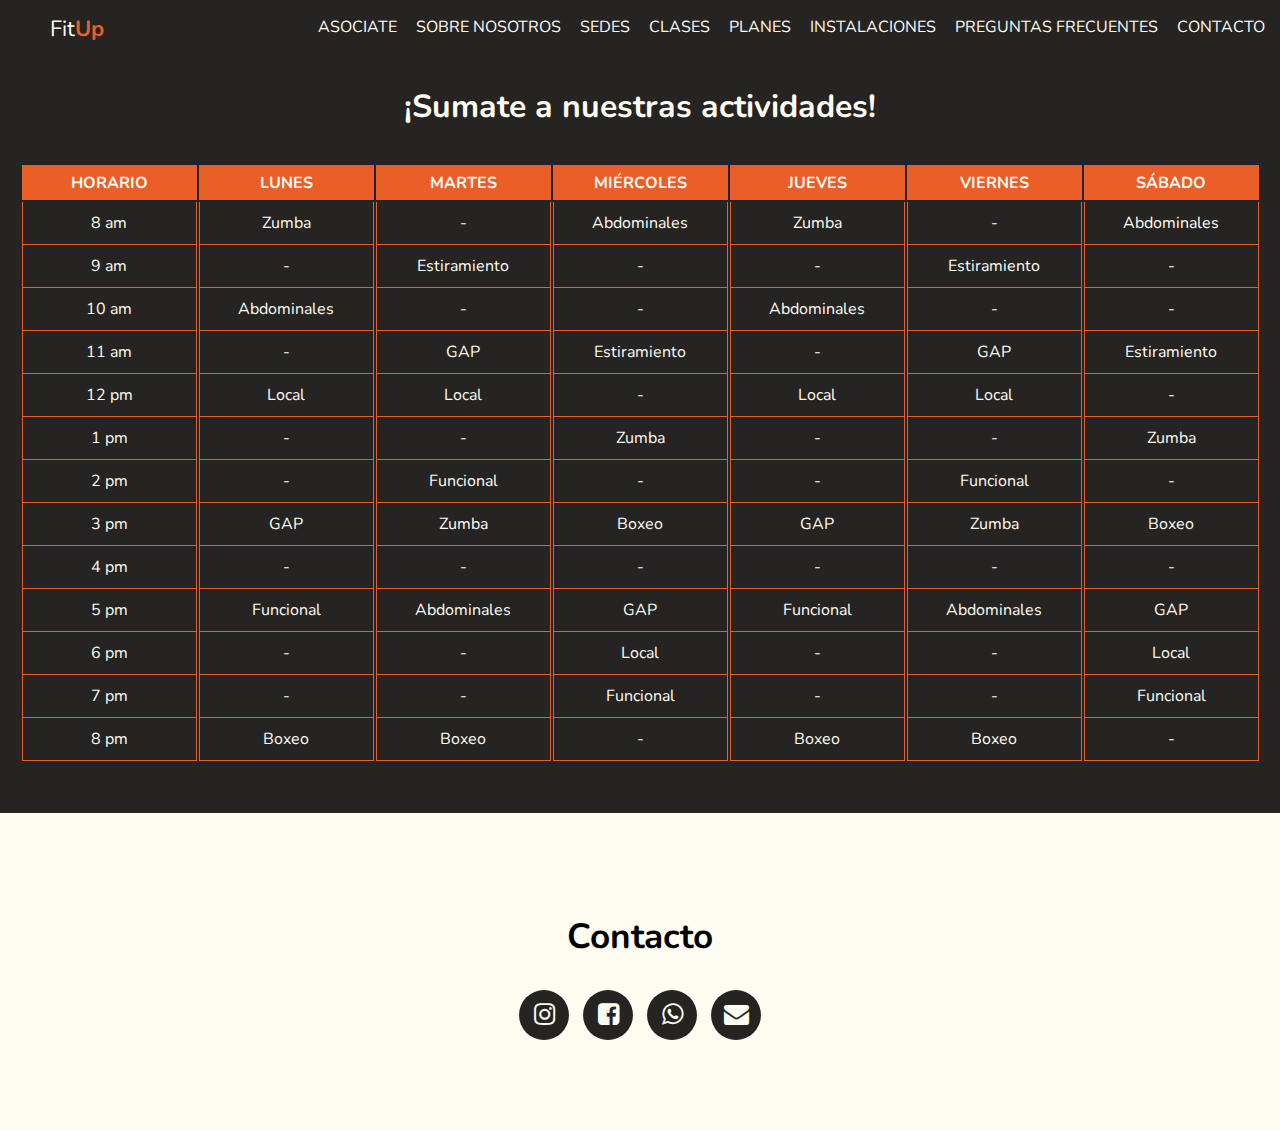
==== pages/classes.html @ 331043fe "Primer commit" ====
<!DOCTYPE html>
<html lang="en">
<head>
    <meta charset="UTF-8">
    <meta http-equiv="X-UA-Compatible" content="IE=edge">
    <meta name="viewport" content="width=device-width, initial-scale=1.0">

    <link rel="preconnect" href="https://fonts.googleapis.com">
    <link rel="preconnect" href="https://fonts.gstatic.com" crossorigin>
    <link href="https://fonts.googleapis.com/css2?family=Nunito:wght@200;300;400;600;800&display=swap" rel="stylesheet">

    <link rel="stylesheet" href="https://stackpath.bootstrapcdn.com/font-awesome/4.7.0/css/font-awesome.min.css">
    <link rel="stylesheet" href="../main.css">

    <title>FitUp - Clases</title>
</head>
<body>
    
    <header id="header">
        
        <nav class="header-nav">
            <a href="../index.html" class="header-nav-logo"> Fit<span>Up</span> </a> 
            <ul>        
                <li>
                    <a href="join.html">ASOCIATE</a>
                </li>
                <li>
                    <a href="../index.html#about-us" target="_blank">SOBRE NOSOTROS</a>
                </li>
                <li>
                    <a href="our-gyms.html">SEDES</a>
                </li>
                <li>
                    <a href="classes.html">CLASES</a>
                </li>
                <li>
                    <a href="../index.html#memberships" target="_blank">PLANES</a>
                </li>
                <li>
                    <a href="../index.html#features" target="_blank">INSTALACIONES</a>
                </li>
                <li>
                    <a href="faq.html">PREGUNTAS FRECUENTES</a>
                </li>
                <li>
                    <a href="#contact">CONTACTO</a>
                </li>
            </ul>
        </nav>
      
    </header>

    <main>

        <div id="classes">

            <div class="classes-title">
                <h1>¡Sumate a nuestras actividades!</h1>
            </div>

            <div class="classes-complete-table">

                <table >
                    
                    <thead>
                        <tr>
                            <th>HORARIO</th>
                            <th>LUNES</th>
                            <th>MARTES</th>
                            <th>MIÉRCOLES</th>
                            <th>JUEVES</th>
                            <th>VIERNES</th>
                            <th>SÁBADO</th>
                        </tr>
                    </thead>
                    
                    <tbody>
                        <tr>
                            <td>
                                <p>8 am</p>
                                <p>9 am</p>
                                <p>10 am</p>
                                <p>11 am</p>
                                <p>12 pm</p>
                                <p>1 pm</p>
                                <p>2 pm</p>
                                <p>3 pm</p>
                                <p>4 pm</p>
                                <p>5 pm</p>
                                <p>6 pm</p>
                                <p>7 pm</p>
                                <p>8 pm</p>
                            </td>
                            <td>
                                <p>Zumba</p>
                                <p>-</p>
                                <p>Abdominales</p>
                                <p>-</p>
                                <p>Local</p>
                                <p>-</p>
                                <p>-</p>
                                <p>GAP</p>
                                <p>-</p>
                                <p>Funcional</p>
                                <p>-</p>
                                <p>-</p>
                                <p>Boxeo</p>
                            </td>
                            <td>
                                <p>-</p>
                                <p>Estiramiento</p>
                                <p>-</p>
                                <p>GAP</p>
                                <p>Local</p>
                                <p>-</p>
                                <p>Funcional</p>
                                <p>Zumba</p>
                                <p>-</p>
                                <p>Abdominales</p>
                                <p>-</p>
                                <p>-</p>
                                <p>Boxeo</p>
                            </td>
                            <td>
                                <p>Abdominales</p>
                                <p>-</p>
                                <p>-</p>
                                <p>Estiramiento</p>
                                <p>-</p>
                                <p>Zumba</p>
                                <p>-</p>
                                <p>Boxeo</p>
                                <p>-</p>
                                <p>GAP</p>
                                <p>Local</p>
                                <p>Funcional</p>
                                <p>-</p>
                            </td>
                            <td>
                                <p>Zumba</p>
                                <p>-</p>
                                <p>Abdominales</p>
                                <p>-</p>
                                <p>Local</p>
                                <p>-</p>
                                <p>-</p>
                                <p>GAP</p>
                                <p>-</p>
                                <p>Funcional</p>
                                <p>-</p>
                                <p>-</p>
                                <p>Boxeo</p>
                            </td>
                            <td>
                                <p>-</p>
                                <p>Estiramiento</p>
                                <p>-</p>
                                <p>GAP</p>
                                <p>Local</p>
                                <p>-</p>
                                <p>Funcional</p>
                                <p>Zumba</p>
                                <p>-</p>
                                <p>Abdominales</p>
                                <p>-</p>
                                <p>-</p>
                                <p>Boxeo</p>
                            </td>
                            <td>
                                <p>Abdominales</p>
                                <p>-</p>
                                <p>-</p>
                                <p>Estiramiento</p>
                                <p>-</p>
                                <p>Zumba</p>
                                <p>-</p>
                                <p>Boxeo</p>
                                <p>-</p>
                                <p>GAP</p>
                                <p>Local</p>
                                <p>Funcional</p>
                                <p>-</p>
                            </td>
                        </tr>
                        
                    </tbody>
                    
                </table>
                
            </div>

        </div>
        
    </main>

    <footer id="contact">

        <div>

            <div class="contact-title">
                <h3>Contacto</h3>
            </div>

            <div class="contact-socials">
                <ul>
                    <li><a href="https://instagram.com" class="instagram" target="_blank"><i class="fa fa-instagram"></i></a></li>
                    <li><a href="https://facebook.com" class="facebook" target="_blank"><i class="fa fa-facebook-square"></i></a></li>
                    <li><a href="https://web.whatsapp.com/" class="whatsapp" target="_blank"><i class="fa fa-whatsapp"></i></a></li>
                    <li><a href="https://gmail.com" class="mail" target="_blank"><i class="fa fa-envelope"></i></a></li>
                </ul>
            </div>

        </div>

    </footer>

</body>
</html>
---- main.css ----
* {
    margin: 0px;
    padding: 0px;
    box-sizing: border-box;
    font-family: 'Nunito', sans-serif;
    text-decoration: none;
}

body {
    min-height: 100vh;
}

#header {
    color: #fffcf2;
}

.header-nav {
    display: flex;
    background-color: #252422;
    justify-content: space-between;
    height: 50px;
}

.header-nav-logo {
    color: #fffcf2;
    margin-left: 50px;
    margin-top: 2px;
    font-size: 22px;
}

.header-nav span {
    color: #eb5e28;
    font-weight: bolder;
}

.header-nav a {
    padding-top: 12px;
    color: #fffcf2;
}

.header-nav ul {
    list-style-type: none;  
} 

.header-nav ul li {
    display: inline-block;
    margin-top: 6px;
    margin-right: 15px;
    margin-bottom: 8px;
}

.home-header {
    background-image: linear-gradient(to right,#eb5f2875,#25242291), url(img/man-lifting.jpg);
    background-size: cover;
    background-repeat: no-repeat;
    background-position: center;
    height: 600px;
    text-align: center;
}

.home-header-title {
    padding: 175px 0px 100px 0px;
    font-size: 20px;
}

.home-header-subtitle a {
    color: #fffcf2;
    border: solid 2px #eb5e28;
    background-color: #eb5e28;
    border-radius: 10px;
    padding: 8px;
}

#about-us {
    display: flex;
    flex-direction: row-reverse;
    background-color: #252422;
    padding: 100px 0px;
    color: #fffcf2;
}

.about-us-text {
    display: flex;
    flex-direction: column;
}

.about-us-title {
    text-align: center;
    margin: 30px 0px 60px 0px;
    font-size: 30px;
}

.about-us-subtitle {
    text-align: center;
    margin: 0px 100px 0px 0px;
}

.about-us-subtitle span {
    font-weight: bolder;
}

#about-us img {
    width: 500px;
    height: 300px;
    margin: 0px 50px 0px 100px;
    border: solid #eb5f28 5px;
}

#memberships {
    display: flex;
    background-color: #403d39;
    padding: 60px 0px 50px 0px;
    justify-content: space-around;
    color: #fffcf2;
}

#memberships h4, li {
    padding: 10px 0px;
}

.memberships-title {
    width: 250px;
}

.memberships-title h3{
    font-size: 30px;
    text-align: center;
}

.memberships-title p{
    font-size: 20px;
    justify-content: center;
    padding-top: 20px;
}


.memberships-basic ul {
    list-style-type: square;
}

.memberships-basic a {
    border: solid #eb5e28;
    border-bottom-right-radius: 12px;
    margin-top: 35px;
    font-size: 20px;
    background: #eb5e28;
    font-weight: bolder;
    color: #fffcf2;
}

.memberships-full ul {
    list-style-type: disc;
}

.memberships-full a {
    border: solid #eb5e28;
    border-bottom-right-radius: 12px;
    font-size: 20px;
    background: #eb5e28;
    font-weight: bolder;
    color: #fffcf2;
}

#features {
    background-color: #252422;
    color: #fffcf2;
    padding: 40px 0px 80px 0px;
}

.features-title {
    display: flex;
    justify-content: center;
    font-size: 25px;
    margin-bottom: 20px;
}

.features-images {
    display: flex;
    justify-content: center;
}

.features-images img {
    width: 320px;
    height: 220px;
    margin: 0px 10px;
    transition: 300ms;
}

.features-images img:hover {
    transform: scale(1.07)
}

#contact {
    display: flex;
    background-color: #fffcf2;
    padding: 100px 0px;
    justify-content: center;
    position: sticky;
    top: 100%;
}

.contact-title {
    font-size: 30px;
    text-align: center;
    margin-bottom: 20px;
}

.contact-socials ul li {
    display: inline-block;
    margin: 0 5px;
    width: 50px;
    height: 50px;
    text-align: center;
}

.contact-socials ul li a {
    display: block;
    background: #252422;
    color: #fffcf2;
    line-height: 50px;
    font-size: 25px;
    border-radius: 50px;
}

.contact-socials ul li .instagram:hover {
    background: #eb5e28;
}

.contact-socials ul li .facebook:hover {
    background: #eb5e28;
}

.contact-socials ul li .whatsapp:hover {
    background: #eb5e28;
}

.contact-socials ul li .mail:hover {
    background: #eb5e28;
}

.contact-socials ul li .phone:hover {
    background: #eb5e28;
}

#join {
    background-color: #252422;
    color: #fffcf2;
    height: 650px;
}

.join-complete-form p {
    display: flex;
    justify-content: center;
    padding: 5px;
    font-weight: bolder;
}

.join-complete-form input, select {
    margin-left: 10px;
    margin-right: 10px;
    font-size: 15px;
    font-weight: bolder;
}

.join-title {
    display: flex;
    justify-content: center;
    padding: 30px;
}

.join-create-account {
    display: flex;
    justify-content: center;
}

.join-mail-password {
    display: flex;
    justify-content: center;
    padding: 10px;
}

.join-personal-data {
    display: flex;
    justify-content: center;
    padding: 10px;
    align-items: baseline;
}

.join-name-lastname {
    display: flex;
    justify-content: center;
    padding: 10px;
}

.join-identitynumber-gender {
    display: flex;
    justify-content: center;
    padding: 10px;
}

.join-membership-selection {
    display: flex;
    justify-content: center;
    padding: 10px;
}

.join-membership-options {
    display: flex;
    justify-content: center;
    padding: 10px;
}

.join-payment-method {
    display: flex;
    justify-content: center;
    padding: 10px;
}

.join-payment-method-options {
    display: flex;
    justify-content: center;
    padding: 10px;
}

.join-send-info {
    display: flex;
    justify-content: center;
    padding: 10px;
}

.join-send-info input {
    padding: 2px;
}

#our-gyms {
    background-color: #252422;
    color: #fffcf2;
    padding-bottom: 50px;
    padding-top: 20px;
}

.our-gyms-title {
    display: flex;
    justify-content: center;
    margin-bottom: 20px;
}

.our-gyms-branchs {
    display: flex;
    justify-content: space-around;
    flex-wrap: wrap;
}

.our-gyms-branchs h4 {
    color: #eb5e28;
}

.our-gyms-branchs-belgrano {
    display: flex;
    flex-direction: column;
    justify-content: center;
    text-align: center;
    width: 700px;
    height: 200px;
}

.our-gyms-branchs-boedo {
    display: flex;
    flex-direction: column;
    justify-content: center;
    text-align: center;
    width: 700px;
    height: 200px;
}

.our-gyms-branchs-caballito {
    display: flex;
    flex-direction: column;
    justify-content: center;
    text-align: center;
    width: 700px;
    height: 200px;
}

.our-gyms-branchs-palermo {
    display: flex;
    flex-direction: column;
    justify-content: center;
    text-align: center;
    width: 700px;
    height: 200px;
}

.our-gyms-branchs-recoleta {
    display: flex;
    flex-direction: column;
    justify-content: center;
    text-align: center;
    width: 700px;
    height: 200px;
}

.our-gyms-branchs-vicentelopez {
    display: flex;
    flex-direction: column;
    justify-content: center;
    text-align: center;
    width: 700px;
    height: 200px;
}

.our-gyms-adress {
    display: flex;
    justify-content: center;
    margin: 10px;
    align-items: baseline;
}

.our-gyms-adress i {
    margin-right: 5px;
}

.our-gyms-times {
    display: flex;
    justify-content: center;
    margin: 10px;
    flex-direction: column;
}

.our-gyms-times i{
    font-size: larger;
}

.our-gyms-phone {
    display: flex;
    justify-content: center;
    margin: 10px;
    align-items: baseline;
}

.our-gyms-phone i {
    margin-right: 5px;
}

#classes {
    background-color: #252422;
    color: #fffcf2;
    padding-bottom: 50px;
}

.classes-title {
    display: flex;
    justify-content: center;
    padding: 35px 0px;
}

.classes-complete-table {
    display: flex;
    justify-content: center;
}

.classes-complete-table th {
    background-color: #eb5e28;
    text-align: center;
    height: 35px;
    width: 175px;
}

.classes-complete-table tr {
    text-align: center;
}

.classes-complete-table td p {
    padding: 10px;
    border-bottom: solid #eb5e28 1px;
    border-right: solid #eb5e28 1px;
    border-left: solid #eb5e28 1px;
}

#faq {
    background-color: #252422;
    color: #fffcf2;
}

.faq-title {
    display: flex;
    justify-content: center;
    padding-top: 20px;
}

.faq-complete-questions {
    height: 500px;
}

.faq-questions {
    display: flex;
    flex-direction: column;
    margin: 40px;
    border-bottom: solid #eb5f28 0.5px;
    border-left: solid #eb5f28 0.5px;
    padding-left: 15px;
    padding-bottom: 5px;
}
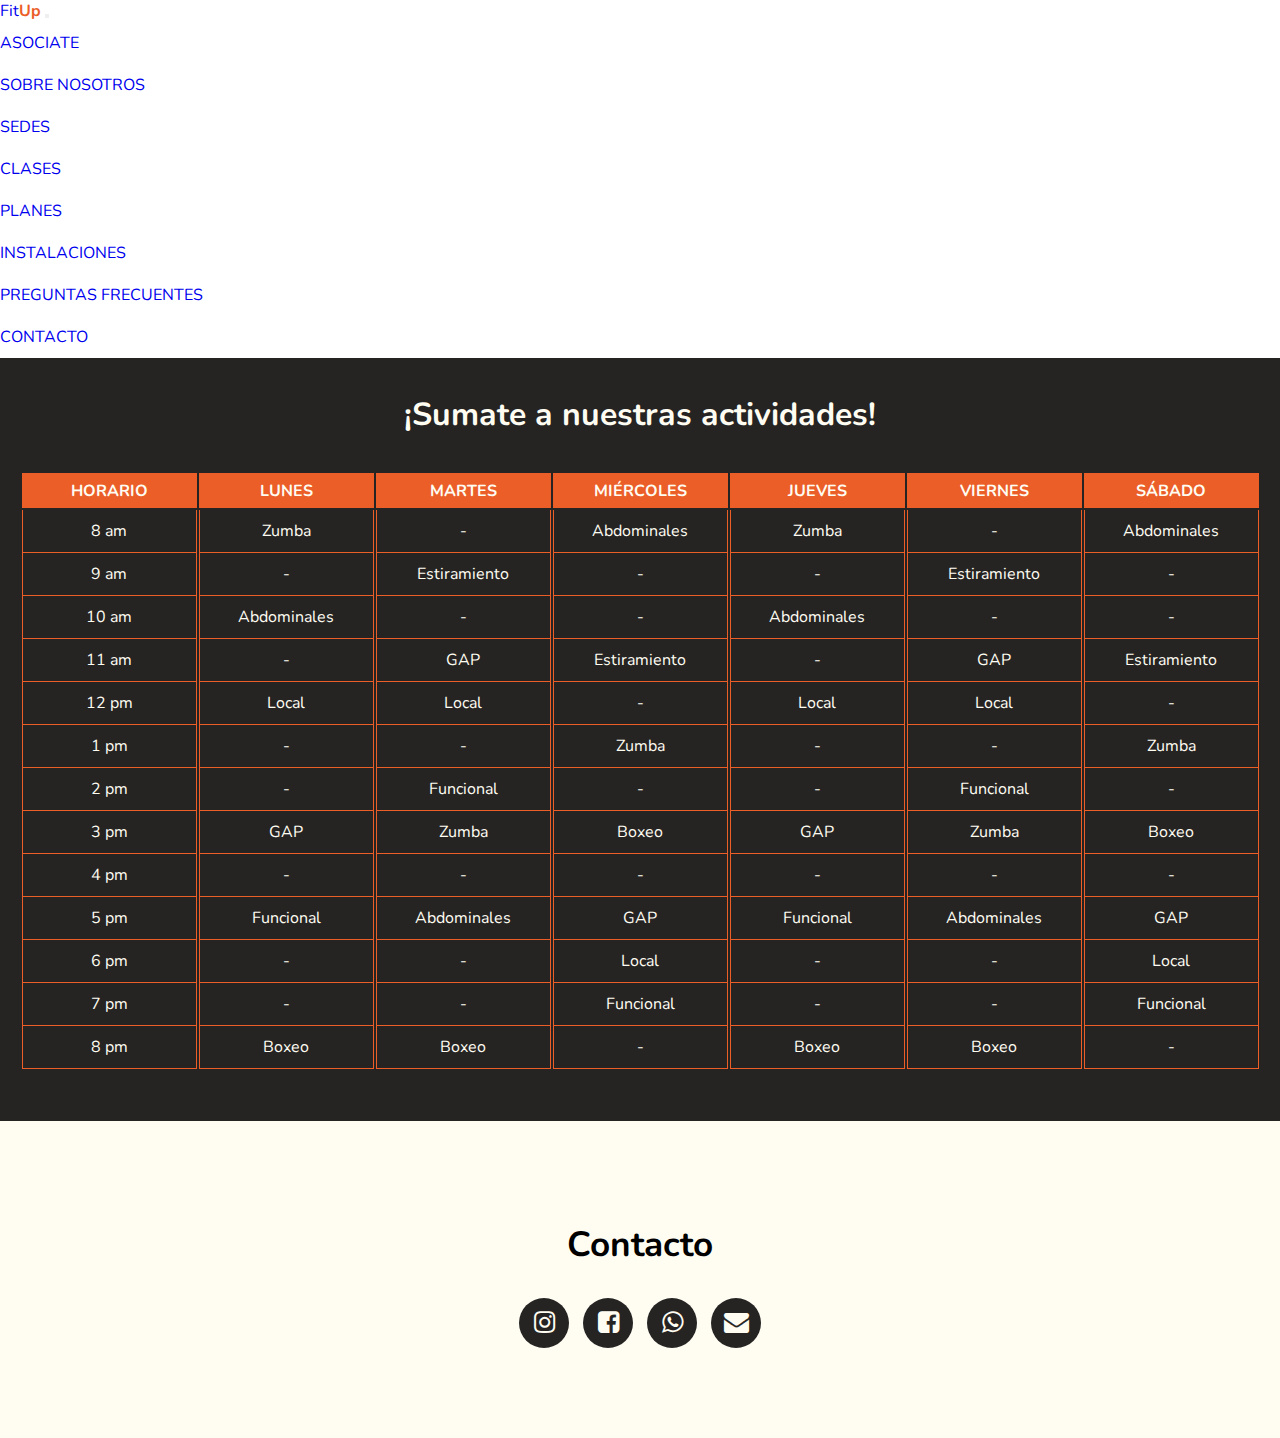
==== commit 599e0dd2: "Segundo commit" ====
--- a/pages/classes.html
+++ b/pages/classes.html
@@ -4,6 +4,9 @@
     <meta charset="UTF-8">
     <meta http-equiv="X-UA-Compatible" content="IE=edge">
     <meta name="viewport" content="width=device-width, initial-scale=1.0">
+    
+    <link href="https://cdn.jsdelivr.net/npm/bootstrap@5.1.3/dist/css/bootstrap.min.css" rel="stylesheet" integrity="sha384-1BmE4kWBq78iYhFldvKuhfTAU6auU8tT94WrHftjDbrCEXSU1oBoqyl2QvZ6jIW3" crossorigin="anonymous">
+
 
     <link rel="preconnect" href="https://fonts.googleapis.com">
     <link rel="preconnect" href="https://fonts.gstatic.com" crossorigin>
@@ -12,41 +15,49 @@
     <link rel="stylesheet" href="https://stackpath.bootstrapcdn.com/font-awesome/4.7.0/css/font-awesome.min.css">
     <link rel="stylesheet" href="../main.css">
 
+    
     <title>FitUp - Clases</title>
 </head>
 <body>
     
     <header id="header">
         
-        <nav class="header-nav">
-            <a href="../index.html" class="header-nav-logo"> Fit<span>Up</span> </a> 
-            <ul>        
-                <li>
-                    <a href="join.html">ASOCIATE</a>
-                </li>
-                <li>
-                    <a href="../index.html#about-us" target="_blank">SOBRE NOSOTROS</a>
-                </li>
-                <li>
-                    <a href="our-gyms.html">SEDES</a>
-                </li>
-                <li>
-                    <a href="classes.html">CLASES</a>
-                </li>
-                <li>
-                    <a href="../index.html#memberships" target="_blank">PLANES</a>
-                </li>
-                <li>
-                    <a href="../index.html#features" target="_blank">INSTALACIONES</a>
-                </li>
-                <li>
-                    <a href="faq.html">PREGUNTAS FRECUENTES</a>
-                </li>
-                <li>
-                    <a href="#contact">CONTACTO</a>
-                </li>
-            </ul>
-        </nav>
+        <nav class="navbar navbar-expand-lg navbar-dark bg-black">
+            <div class="container-fluid">
+              <a class="navbar-brand" href="#">Fit<span>Up</span></a>
+              <button class="navbar-toggler" type="button" data-bs-toggle="collapse" data-bs-target="#navbarSupportedContent" aria-controls="navbarSupportedContent" aria-expanded="false" aria-label="Toggle navigation">
+                <span class="navbar-toggler-icon"></span>
+              </button>
+              <div class="collapse navbar-collapse" id="navbarSupportedContent">
+                <ul class="navbar-nav me-auto mb-2 mb-lg-0">
+                  <li class="nav-item">
+                    <a class="nav-link active" aria-current="page" href="../pages/join.html">ASOCIATE</a>
+                  </li>
+                  <li class="nav-item">
+                    <a class="nav-link active" aria-current="page" href="#">SOBRE NOSOTROS</a>
+                  </li>
+                  <li class="nav-item">
+                    <a class="nav-link active" aria-current="page" href="../pages/our-gyms.html">SEDES</a>
+                  </li>
+                  <li class="nav-item">
+                    <a class="nav-link active" aria-current="page" href="../pages/classes.html">CLASES</a>
+                  </li>
+                  <li class="nav-item">
+                    <a class="nav-link active" aria-current="page" href="#">PLANES</a>
+                  </li>
+                  <li class="nav-item">
+                    <a class="nav-link active" aria-current="page" href="#">INSTALACIONES</a>
+                  </li>
+                  <li class="nav-item">
+                    <a class="nav-link active" aria-current="page" href="../pages/faq.html">PREGUNTAS FRECUENTES</a>
+                  </li>
+                  <li class="nav-item">
+                    <a class="nav-link active" aria-current="page" href="#">CONTACTO</a>
+                  </li>
+                </ul>
+              </div>
+            </div>
+          </nav>
       
     </header>
 
@@ -214,5 +225,7 @@
 
     </footer>
 
+    <script src="https://cdn.jsdelivr.net/npm/bootstrap@5.1.3/dist/js/bootstrap.bundle.min.js" integrity="sha384-ka7Sk0Gln4gmtz2MlQnikT1wXgYsOg+OMhuP+IlRH9sENBO0LRn5q+8nbTov4+1p" crossorigin="anonymous"></script>
+
 </body>
 </html>--- a/main.css
+++ b/main.css
@@ -14,39 +14,24 @@
     color: #fffcf2;
 }
 
-.header-nav {
-    display: flex;
-    background-color: #252422;
-    justify-content: space-between;
-    height: 50px;
-}
-
-.header-nav-logo {
-    color: #fffcf2;
-    margin-left: 50px;
-    margin-top: 2px;
-    font-size: 22px;
-}
-
-.header-nav span {
+.navbar-brand span {
     color: #eb5e28;
     font-weight: bolder;
 }
 
-.header-nav a {
-    padding-top: 12px;
-    color: #fffcf2;
-}
-
-.header-nav ul {
-    list-style-type: none;  
-} 
-
-.header-nav ul li {
-    display: inline-block;
-    margin-top: 6px;
-    margin-right: 15px;
-    margin-bottom: 8px;
+.carousel-inner {
+    display: flex;
+    justify-content: center;
+    padding-right: 300px;
+}
+
+.carousel-item img {
+    width: 320px;
+    height: 220px;
+}
+
+.nav-item a:hover {
+    color: #eb5e28 !important;
 }
 
 .home-header {
@@ -106,6 +91,13 @@
     border: solid #eb5f28 5px;
 }
 
+.col a {
+    border: solid 2px #eb5e28;
+    padding: 10px;
+    color: white;
+    background-color: #eb5e28;
+}
+
 #memberships {
     display: flex;
     background-color: #403d39;
@@ -243,93 +235,17 @@
 }
 
 #join {
-    background-color: #252422;
+    background-color: black;
     color: #fffcf2;
     height: 650px;
 }
 
-.join-complete-form p {
-    display: flex;
-    justify-content: center;
-    padding: 5px;
-    font-weight: bolder;
-}
-
-.join-complete-form input, select {
-    margin-left: 10px;
-    margin-right: 10px;
-    font-size: 15px;
-    font-weight: bolder;
-}
-
 .join-title {
-    display: flex;
-    justify-content: center;
-    padding: 30px;
-}
-
-.join-create-account {
-    display: flex;
-    justify-content: center;
-}
-
-.join-mail-password {
-    display: flex;
-    justify-content: center;
-    padding: 10px;
-}
-
-.join-personal-data {
-    display: flex;
-    justify-content: center;
-    padding: 10px;
-    align-items: baseline;
-}
-
-.join-name-lastname {
-    display: flex;
-    justify-content: center;
-    padding: 10px;
-}
-
-.join-identitynumber-gender {
-    display: flex;
-    justify-content: center;
-    padding: 10px;
-}
-
-.join-membership-selection {
-    display: flex;
-    justify-content: center;
-    padding: 10px;
-}
-
-.join-membership-options {
-    display: flex;
-    justify-content: center;
-    padding: 10px;
-}
-
-.join-payment-method {
-    display: flex;
-    justify-content: center;
-    padding: 10px;
-}
-
-.join-payment-method-options {
-    display: flex;
-    justify-content: center;
-    padding: 10px;
-}
-
-.join-send-info {
-    display: flex;
-    justify-content: center;
-    padding: 10px;
-}
-
-.join-send-info input {
-    padding: 2px;
+    text-align: center;
+}
+
+.container-join {
+    padding-top: 50px;
 }
 
 #our-gyms {
@@ -478,26 +394,22 @@
 }
 
 #faq {
-    background-color: #252422;
+    background-color: black;
     color: #fffcf2;
 }
 
 .faq-title {
-    display: flex;
-    justify-content: center;
-    padding-top: 20px;
-}
-
-.faq-complete-questions {
-    height: 500px;
-}
-
-.faq-questions {
-    display: flex;
-    flex-direction: column;
-    margin: 40px;
-    border-bottom: solid #eb5f28 0.5px;
-    border-left: solid #eb5f28 0.5px;
-    padding-left: 15px;
-    padding-bottom: 5px;
+    text-align: center;
+}
+
+.accordion-item {
+    background-color: black;
+}
+
+.accordion-item p {
+    color: white;
+}
+
+.accordion-button {
+    background-color: black;
 }